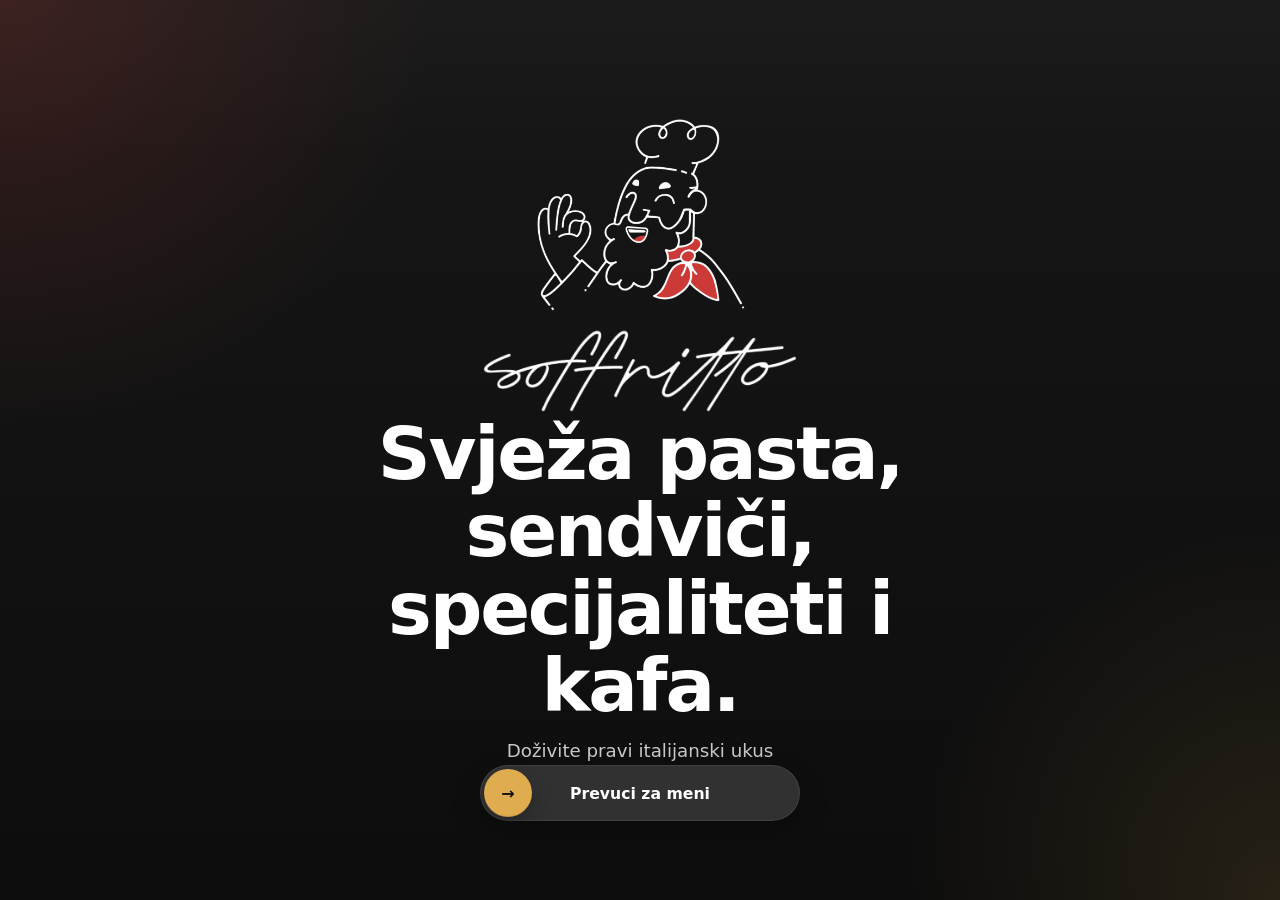
==== index.html @ bfd33c4c "welcome page, hero" ====
<!doctype html>
<html lang="sr-ME">
    <head>
        <meta charset="UTF-8" />
        <meta name="viewport" content="width=device-width, initial-scale=1.0" />
        <meta
            name="description"
            content="Soffritto online meni – mobile-first, potpuno responzivan prikaz menija."
        />
        <title>Soffritto | Online meni</title>
        <link rel="stylesheet" href="styles.css" />
    </head>
    <body>
        <div class="bg-pattern" aria-hidden="true"></div>

        <header class="hero" id="top">
            <div class="hero__topline">
                <span class="hero__lang">Crnogorski</span>
            </div>
            <div class="hero__inner shell">
                <div class="hero__brand" aria-label="Soffritto logo">
                    <img
                        src="assets/logo_chef_bijeli.png"
                        alt="Soffritto logo"
                        class="hero__chef"
                    />
                    <img
                        src="assets/soffritto_natpis_bijeli.png"
                        alt="Soffritto"
                        class="hero__text"
                    />
                </div>

                <div class="hero__copy">
                    <h1>Svježa pasta, sendviči, specijaliteti i kafa.</h1>
                    <p class="hero__lead">Doživite pravi italijanski ukus</p>
                </div>
                <div class="hero__slider" id="menuSlider">
                    <div class="hero__slider-track">
                        <div class="hero__slider-handle" id="sliderHandle">
                            →
                        </div>
                        <span class="hero__slider-text">Prevuci za meni</span>
                    </div>
                </div>
                <!--
                <a href="#menuPanel" class="hero__cta">
                    <span class="hero__cta-icon">→</span>
                    <span>Prevuci za meni</span>
                </a>-->
            </div>
        </header>
        <script src="script.js"></script>
    </body>
</html>
---- styles.css ----
:root {
    --bg: #111111;
    --accent: #dfac4f;
    --text: #ffffff;
    --text-soft: rgba(255, 255, 255, 0.78);
    --shell: min(1180px, calc(100vw - 28px));
}

* {
    box-sizing: border-box;
}

html {
    scroll-behavior: smooth;
}

body {
    margin: 0;
    min-height: 100vh;
    overflow-x: hidden;
    font-family:
        Inter,
        system-ui,
        -apple-system,
        BlinkMacSystemFont,
        "Segoe UI",
        sans-serif;
    background: var(--bg);
    color: var(--text);
}

img {
    display: block;
    max-width: 100%;
}

.bg-pattern {
    position: fixed;
    inset: 0;
    z-index: -1;
    background:
        radial-gradient(
            circle at top left,
            rgba(178, 58, 52, 0.22),
            transparent 28%
        ),
        radial-gradient(
            circle at bottom right,
            rgba(223, 172, 79, 0.12),
            transparent 24%
        ),
        linear-gradient(
            180deg,
            rgba(255, 255, 255, 0.02),
            rgba(255, 255, 255, 0) 18%
        ),
        linear-gradient(180deg, #171717 0%, #0d0d0d 100%);
}

.bg-pattern::after {
    content: "";
    position: absolute;
    inset: 0;
    opacity: 0.09;
    background-image:
        linear-gradient(rgba(255, 255, 255, 0.04) 1px, transparent 1px),
        linear-gradient(90deg, rgba(255, 255, 255, 0.04) 1px, transparent 1px);
    background-size: 22px 22px;
    mask-image: linear-gradient(
        180deg,
        rgba(255, 255, 255, 0.3),
        rgba(255, 255, 255, 0.05)
    );
}

.shell {
    width: var(--shell);
    margin: 0 auto;
}

.hero {
    padding: 18px 0;
}

.hero__topline {
    width: var(--shell);
    margin: 0 auto 4px;
    display: flex;
    justify-content: flex-end;
}

.hero__lang {
    display: none;
    align-items: center;
    min-height: 38px;
    padding: 0 14px;
    border-radius: 999px;
    border: 1px solid rgba(255, 255, 255, 0.1);
    background: rgba(255, 255, 255, 0.04);
    color: rgba(255, 255, 255, 0.88);
    font-size: 0.92rem;
}

.hero__inner {
    min-height: calc(100svh - 60px);
    display: flex;
    flex-direction: column;
    justify-content: space-between;
    align-items: center;
    padding: 40px 0;
}

.hero__brand {
    margin-top: 40px;
    display: flex;
    flex-direction: column;
    align-items: center;
    gap: 16px;
}

.hero__chef {
    width: min(200px, 44vw);
    margin: 0 0 -18px;
}

.hero__text {
    width: min(300px, 70vw);
}

.hero__copy {
    max-width: 520px;
    margin: -10px auto 0;
    text-align: center;
}

.hero__copy h1 {
    margin: 0 0 12px;
    font-size: clamp(2rem, 6.6vw, 4.6rem);
    line-height: 1.05;
    letter-spacing: -0.03em;
}

.hero__lead {
    margin: 0 auto;
    max-width: 58ch;
    color: var(--text-soft);
    font-size: clamp(1rem, 2.8vw, 1.14rem);
    line-height: 1.6;
}

.hero__slider {
    width: 100%;
    max-width: 320px;
    height: 56px;
    margin: 10px auto 20px;
    position: relative;
    overflow: hidden;
    border-radius: 999px;
    background: rgba(255, 255, 255, 0.15);
    backdrop-filter: blur(10px);
    -webkit-backdrop-filter: blur(10px);
    box-shadow:
        inset 0 0 0 1px rgba(255, 255, 255, 0.08),
        0 10px 30px rgba(0, 0, 0, 0.22);
}

.hero__slider-track {
    position: relative;
    width: 100%;
    height: 100%;
}

.hero__slider-text {
    position: absolute;
    inset: 0;
    display: flex;
    align-items: center;
    justify-content: center;
    padding: 0 56px;
    color: #ffffff;
    font-weight: 600;
    font-size: 0.98rem;
    pointer-events: none;
    text-align: center;
    white-space: nowrap;
}

.hero__slider-handle {
    position: absolute;
    top: 4px;
    left: 4px;
    width: 48px;
    height: 48px;
    border-radius: 50%;
    display: flex;
    align-items: center;
    justify-content: center;
    background: var(--accent);
    color: #111111;
    font-weight: 700;
    cursor: grab;
    user-select: none;
    -webkit-user-select: none;
    touch-action: none;
    box-shadow:
        0 8px 18px rgba(0, 0, 0, 0.22),
        inset 0 -1px 0 rgba(0, 0, 0, 0.12);
}

.hero__slider-handle:active {
    cursor: grabbing;
}

@media (max-width: 640px) {
    .hero {
        padding-top: 14px;
    }

    .hero__topline {
        margin-bottom: 8px;
    }

    .hero__lang {
        min-height: 34px;
        padding: 0 12px;
        font-size: 0.85rem;
    }

    .hero__inner {
        min-height: calc(100svh - 52px);
        padding: 28px 0 28px;
    }

    .hero__chef {
        width: min(188px, 50vw);
        margin-bottom: -16px;
    }

    .hero__text {
        width: min(286px, 76vw);
    }

    .hero__copy {
        max-width: 440px;
        margin-top: -6px;
        padding: 0 10px;
    }

    .hero__copy h1 {
        margin-bottom: 12px;
        font-size: clamp(1.8rem, 8vw, 2.8rem);
        line-height: 1.04;
    }

    .hero__lead {
        font-size: 0.98rem;
        line-height: 1.5;
    }

    .hero__slider {
        max-width: 310px;
        height: 54px;
        margin-bottom: 16px;
    }

    .hero__slider-handle {
        width: 46px;
        height: 46px;
    }

    .hero__slider-text {
        font-size: 0.95rem;
    }
}

@media (min-width: 700px) {
    .hero {
        padding-top: 24px;
    }

    .hero__topline {
        margin-bottom: 6px;
    }

    .hero__inner {
        min-height: calc(100vh - 68px);
        padding: 44px 0 40px;
    }

    .hero__copy {
        max-width: 560px;
    }

    .hero__chef {
        width: min(220px, 22vw);
        margin-bottom: -20px;
    }

    .hero__text {
        width: min(340px, 32vw);
    }

    .hero__slider {
        margin-top: 0;
        margin-bottom: 20px;
    }
}

@media (prefers-reduced-motion: reduce) {
    html {
        scroll-behavior: auto;
    }

    *,
    *::before,
    *::after {
        animation: none !important;
        transition: none !important;
    }
}
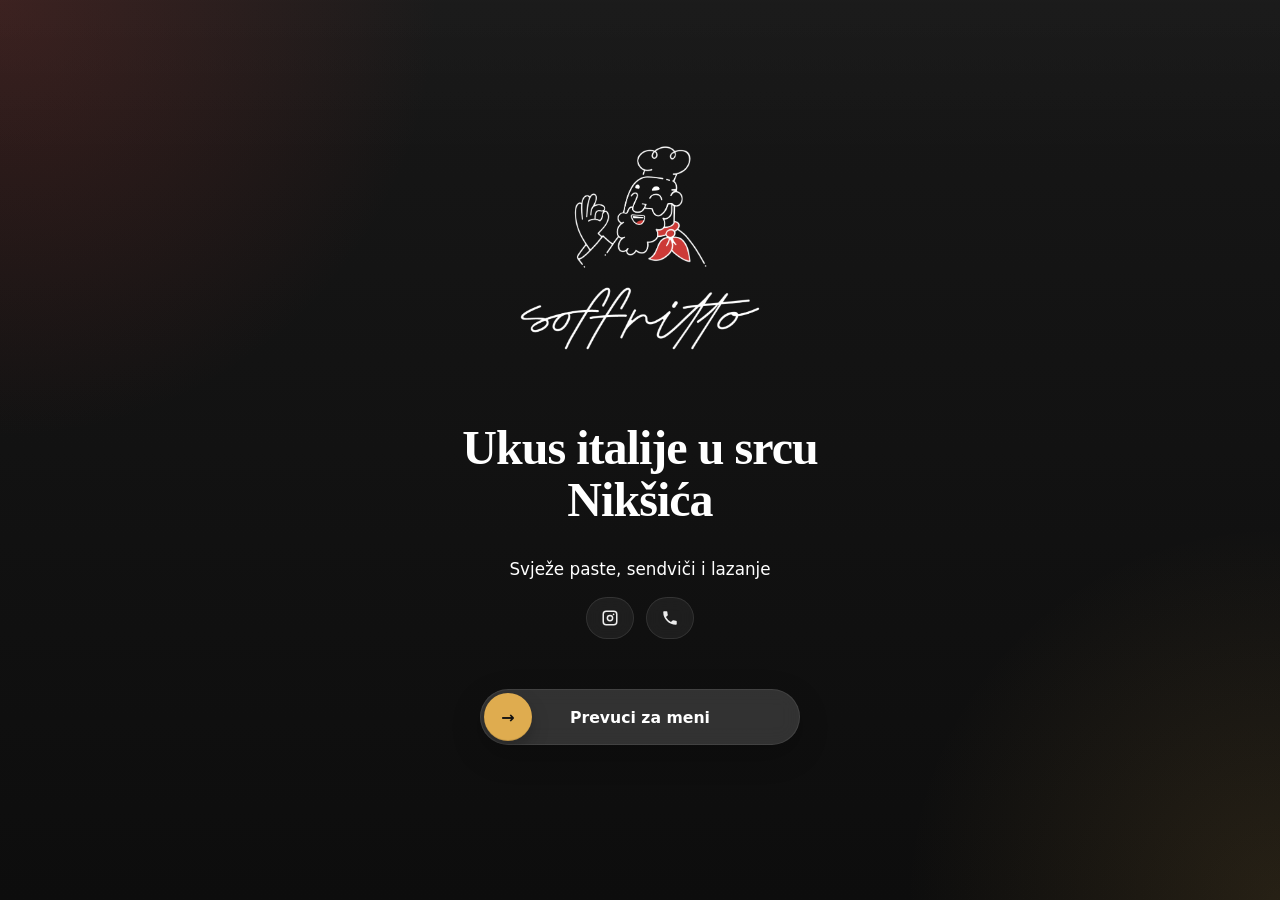
==== commit 2023ef08: "sticky menu panel, brand, category" ====
--- a/index.html
+++ b/index.html
@@ -32,8 +32,46 @@
                 </div>
 
                 <div class="hero__copy">
-                    <h1>Svježa pasta, sendviči, specijaliteti i kafa.</h1>
-                    <p class="hero__lead">Doživite pravi italijanski ukus</p>
+                    <h1>Ukus italije u srcu Nikšića</h1>
+                    <p class="hero__lead">Svježe paste, sendviči i lazanje</p>
+
+                    <div class="hero__contact" aria-label="Kontakt informacije">
+                        <a
+                            href="https://www.instagram.com/soffritto_restoran_niksic/"
+                            target="_blank"
+                            rel="noopener noreferrer"
+                            class="hero__contact-link"
+                            aria-label="Instagram"
+                        >
+                            <svg
+                                viewBox="0 0 24 24"
+                                aria-hidden="true"
+                                class="hero__contact-icon"
+                            >
+                                <path
+                                    d="M7 2h10a5 5 0 0 1 5 5v10a5 5 0 0 1-5 5H7a5 5 0 0 1-5-5V7a5 5 0 0 1 5-5Zm0 2a3 3 0 0 0-3 3v10a3 3 0 0 0 3 3h10a3 3 0 0 0 3-3V7a3 3 0 0 0-3-3H7Zm5 3.5A4.5 4.5 0 1 1 7.5 12 4.5 4.5 0 0 1 12 7.5Zm0 2A2.5 2.5 0 1 0 14.5 12 2.5 2.5 0 0 0 12 9.5Zm4.75-3.35a1.1 1.1 0 1 1-1.1 1.1 1.1 1.1 0 0 1 1.1-1.1Z"
+                                    fill="currentColor"
+                                />
+                            </svg>
+                        </a>
+
+                        <a
+                            href="tel:+38269772770"
+                            class="hero__contact-link"
+                            aria-label="Pozovite nas"
+                        >
+                            <svg
+                                viewBox="0 0 24 24"
+                                aria-hidden="true"
+                                class="hero__contact-icon"
+                            >
+                                <path
+                                    d="M6.62 10.79a15.05 15.05 0 0 0 6.59 6.59l2.2-2.2a1 1 0 0 1 1-.24 11.36 11.36 0 0 0 3.57.57 1 1 0 0 1 1 1V20a1 1 0 0 1-1 1A17 17 0 0 1 3 4a1 1 0 0 1 1-1h3.49a1 1 0 0 1 1 1 11.36 11.36 0 0 0 .57 3.57 1 1 0 0 1-.25 1.01Z"
+                                    fill="currentColor"
+                                />
+                            </svg>
+                        </a>
+                    </div>
                 </div>
                 <div class="hero__slider" id="menuSlider">
                     <div class="hero__slider-track">
--- a/styles.css
+++ b/styles.css
@@ -133,7 +133,59 @@
     text-align: center;
 }
 
-.hero__copy h1 {
+.hero__contact {
+    margin-top: 18px;
+    display: flex;
+    flex-wrap: wrap;
+    justify-content: center;
+    gap: 10px 12px;
+}
+
+.hero__contact-link {
+    display: inline-flex;
+    align-items: center;
+    gap: 8px;
+    min-height: 42px;
+    padding: 0 14px;
+    border-radius: 999px;
+    text-decoration: none;
+    color: rgba(255, 255, 255, 0.92);
+    background: rgba(255, 255, 255, 0.06);
+    border: 1px solid rgba(255, 255, 255, 0.1);
+    backdrop-filter: blur(8px);
+    -webkit-backdrop-filter: blur(8px);
+    transition:
+        background 0.2s ease,
+        border-color 0.2s ease,
+        transform 0.2s ease,
+        color 0.2s ease;
+}
+
+.hero__contact-link:hover {
+    background: rgba(255, 255, 255, 0.1);
+    border-color: rgba(223, 172, 79, 0.35);
+    color: #ffffff;
+    transform: translateY(-1px);
+}
+
+.hero__contact-link:focus-visible {
+    outline: 2px solid rgba(223, 172, 79, 0.5);
+    outline-offset: 2px;
+}
+
+.hero__contact-icon {
+    width: 18px;
+    height: 18px;
+    flex: 0 0 18px;
+}
+
+.hero__contact-link span {
+    font-size: 0.95rem;
+    font-weight: 600;
+    line-height: 1;
+}
+
+/*.hero__copy h1 {
     margin: 0 0 12px;
     font-size: clamp(2rem, 6.6vw, 4.6rem);
     line-height: 1.05;
@@ -146,6 +198,17 @@
     color: var(--text-soft);
     font-size: clamp(1rem, 2.8vw, 1.14rem);
     line-height: 1.6;
+}*/
+
+.hero__copy h1 {
+    font-family: "Cormorant Garamond", Georgia, serif;
+    font-weight: 600;
+    letter-spacing: -0.02em;
+}
+
+.hero__lead {
+    font-family: Inter, system-ui, sans-serif;
+    font-weight: 400;
 }
 
 .hero__slider {
@@ -271,38 +334,77 @@
     .hero__slider-text {
         font-size: 0.95rem;
     }
+
+    .hero__contact {
+        margin-top: 16px;
+        gap: 8px 10px;
+    }
+
+    .hero__contact-link {
+        min-height: 40px;
+        padding: 0 12px;
+    }
+
+    .hero__contact-link span {
+        font-size: 0.9rem;
+    }
 }
 
 @media (min-width: 700px) {
     .hero {
-        padding-top: 24px;
-    }
-
-    .hero__topline {
-        margin-bottom: 6px;
+        padding-top: 40px;
     }
 
     .hero__inner {
-        min-height: calc(100vh - 68px);
-        padding: 44px 0 40px;
+        /* Forsiramo vertikalni raspored kao na mobilnom */
+        display: flex;
+        flex-direction: column;
+        justify-content: center; /* Centriramo sve po vertikali */
+        gap: 30px; /* Pravimo razmak između elemenata */
+        min-height: calc(100vh - 80px);
+        padding: 40px 0;
+
+        /* KLJUČ: Ograničavamo širinu cijele sekcije na desktopu */
+        max-width: 500px;
+        margin: 0 auto;
+    }
+
+    .hero__brand {
+        margin-top: 0;
+        gap: 12px;
+    }
+
+    .hero__chef {
+        /* Smanjujemo sliku kuvara da ne dominira ekranom */
+        width: 140px;
+        margin-bottom: -10px;
+    }
+
+    .hero__text {
+        /* Ograničavamo širinu logotipa/teksta brenda */
+        width: 260px;
     }
 
     .hero__copy {
-        max-width: 560px;
-    }
-
-    .hero__chef {
-        width: min(220px, 22vw);
-        margin-bottom: -20px;
-    }
-
-    .hero__text {
-        width: min(340px, 32vw);
+        /* Tekst ostaje čitljiv i uzak */
+        max-width: 420px;
+        margin-top: 0;
+    }
+
+    .hero__copy h1 {
+        /* Malo smanjujemo font jer je sad u užem kontejneru */
+        font-size: 3rem;
+        line-height: 1.1;
+    }
+
+    .hero__lead {
+        font-size: 1.05rem;
+        max-width: 40ch; /* Još uža kolona teksta za bolji "look" */
     }
 
     .hero__slider {
-        margin-top: 0;
-        margin-bottom: 20px;
+        margin-top: 20px;
+        width: 320px; /* Fiksna širina slidera da ne šeta */
     }
 }
 
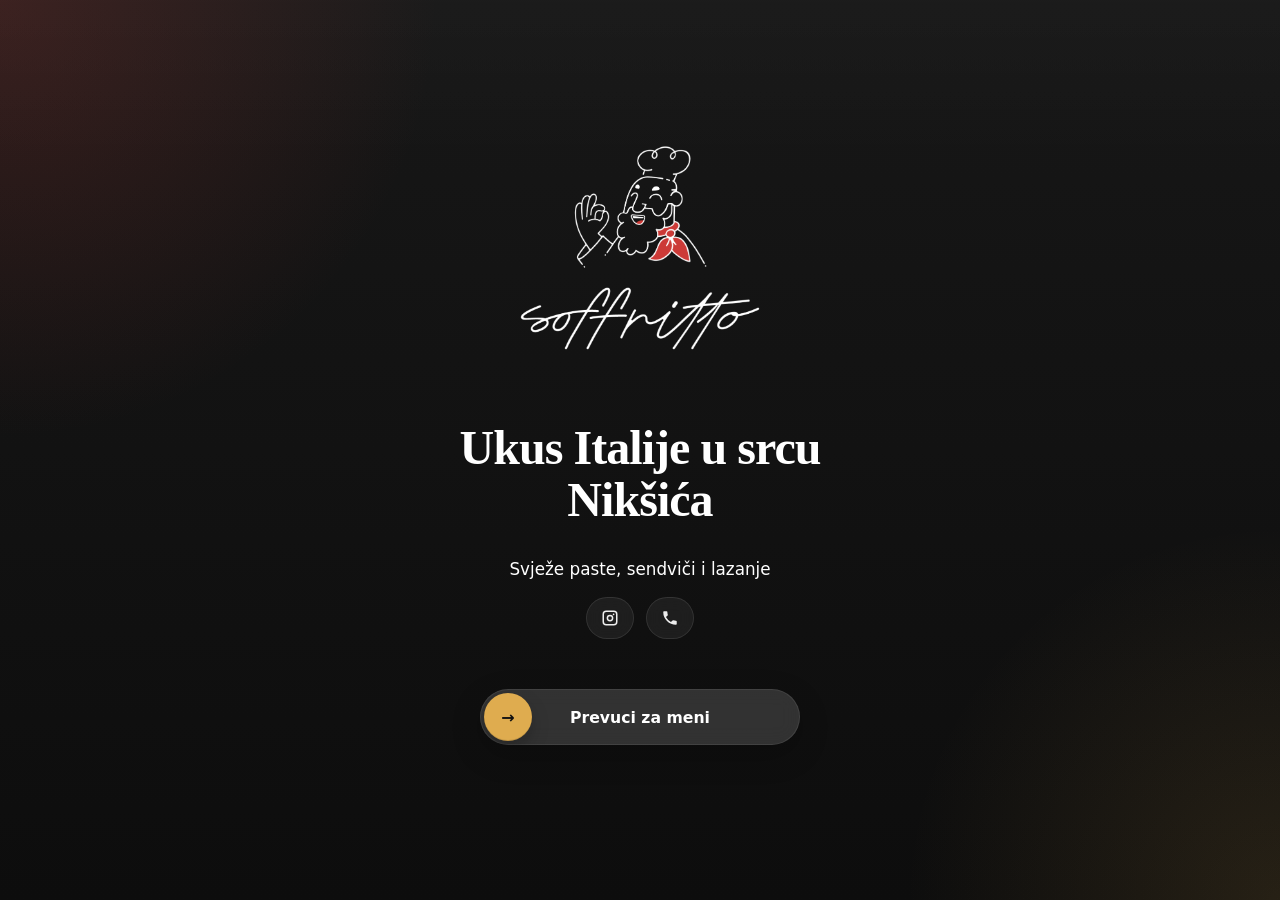
==== commit 24fce34f: "SEO, fixed sticky meny and menu items seen on top" ====
--- a/index.html
+++ b/index.html
@@ -5,9 +5,48 @@
         <meta name="viewport" content="width=device-width, initial-scale=1.0" />
         <meta
             name="description"
-            content="Soffritto online meni – mobile-first, potpuno responzivan prikaz menija."
+            content="Soffritto – italijanski restoran u Nikšiću. Svježe paste, sendviči i lazanje. Pogledajte naš online meni."
         />
+        <meta
+            property="og:title"
+            content="Soffritto | Italijanski restoran – Nikšić"
+        />
+        <meta
+            property="og:description"
+            content="Svježe paste, sendviči i lazanje. Ukus Italije u srcu Nikšića."
+        />
+        <meta property="og:type" content="restaurant" />
+        <meta property="og:url" content="https://soffritto.me" />
+        <meta
+            property="og:image"
+            content="https://soffritto.me/assets/og_image.png"
+        />
+        <meta property="og:locale" content="sr_ME" />
+        <meta name="twitter:card" content="summary_large_image" />
+        <meta name="twitter:title" content="Soffritto | Nikšić" />
+        <meta
+            name="twitter:description"
+            content="Svježe paste, sendviči i lazanje."
+        />
+        <meta
+            name="twitter:image"
+            content="https://soffritto.me/assets/soffritto_tekst_crni.png"
+        />
+        <link rel="canonical" href="https://soffritto.me/" />
         <title>Soffritto | Online meni</title>
+        <link
+            rel="icon"
+            type="image/png"
+            href="assets/logo_chef_crni.png"
+            media="(prefers-color-scheme: light)"
+        />
+        <link
+            rel="icon"
+            type="image/png"
+            href="assets/logo_chef_bijeli.png"
+            media="(prefers-color-scheme: dark)"
+        />
+        <link rel="icon" type="image/png" href="assets/favicon-dark.png" />
         <link rel="stylesheet" href="styles.css" />
     </head>
     <body>
@@ -32,7 +71,7 @@
                 </div>
 
                 <div class="hero__copy">
-                    <h1>Ukus italije u srcu Nikšića</h1>
+                    <h1>Ukus Italije u srcu Nikšića</h1>
                     <p class="hero__lead">Svježe paste, sendviči i lazanje</p>
 
                     <div class="hero__contact" aria-label="Kontakt informacije">
@@ -89,5 +128,24 @@
             </div>
         </header>
         <script src="script.js"></script>
+        <script type="application/ld+json">
+            {
+                "@context": "https://schema.org",
+                "@type": "Restaurant",
+                "name": "Soffritto",
+                "description": "Italijanski restoran u Nikšiću – paste, sendviči, lazanje",
+                "url": "https://soffritto.me",
+                "telephone": "+38269772770",
+                "address": {
+                    "@type": "PostalAddress",
+                    "addressLocality": "Nikšić",
+                    "addressCountry": "ME"
+                },
+                "servesCuisine": "Italian",
+                "sameAs": [
+                    "https://www.instagram.com/soffritto_restoran_niksic/"
+                ]
+            }
+        </script>
     </body>
 </html>
